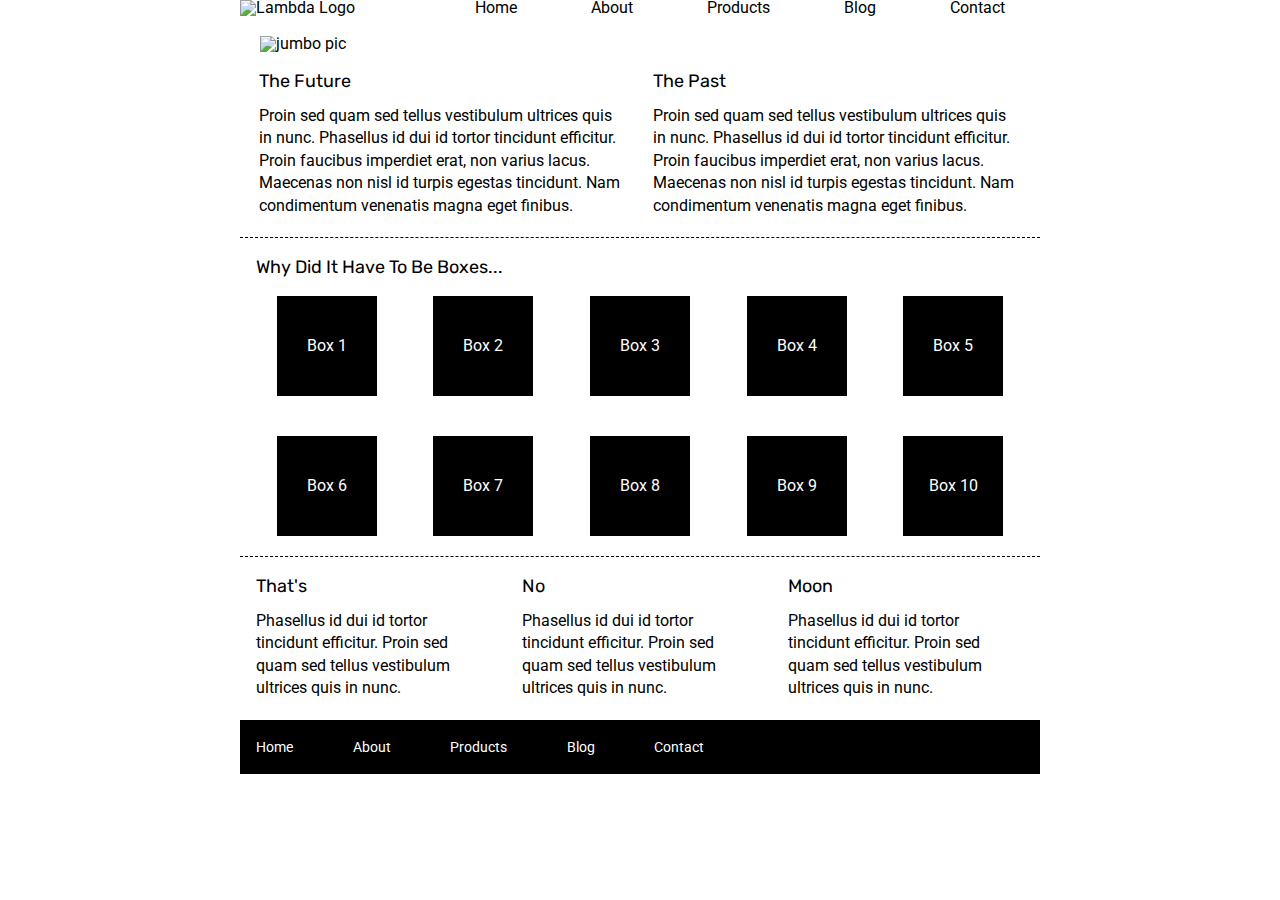
==== index.html @ 131dab74 "added images and nav bar" ====
<!doctype html>

<html lang="en">
<head>
  <meta charset="utf-8">

  <title>Sprint Challenge - Home</title>

  <link href="https://fonts.googleapis.com/css?family=Roboto|Rubik" rel="stylesheet">
  <link rel="stylesheet" href="css/index.css">

</head>

<body>
    <div class="container">
        <section class="navHeader">
            <img src="./img/lambda-black.png" alt="Lambda Logo">
        <nav>
            <a href="#">Home</a>
            <a href="#">About</a>
            <a href="#">Products</a>
            <a href="#">Blog</a>
            <a href="#">Contact</a>
        </nav>
        </section>
    <div class="headerImg">
        <img src="./img/jumbo.jpg" alt="jumbo pic">
    </div>

        <section class="top-content">   
            <div class="text-container">
                <h2>The Future</h2>
                <p>Proin sed quam sed tellus vestibulum ultrices quis in nunc. Phasellus id dui id tortor tincidunt efficitur. Proin faucibus imperdiet erat, non varius lacus. Maecenas non nisl id turpis egestas tincidunt. Nam condimentum venenatis magna eget finibus.</p>
            </div>
            <div class="text-container">
                <h2>The Past</h2>
                <p>Proin sed quam sed tellus vestibulum ultrices quis in nunc. Phasellus id dui id tortor tincidunt efficitur. Proin faucibus imperdiet erat, non varius lacus. Maecenas non nisl id turpis egestas tincidunt. Nam condimentum venenatis magna eget finibus.</p>
            </div>
        </section>
        
        <section class="middle-content">
        
            <h2>Why Did It Have To Be Boxes...</h2>
            
            <div class="boxes">
                <div class="box">Box 1</div>
                <div class="box">Box 2</div>
                <div class="box">Box 3</div>
                <div class="box">Box 4</div>
                <div class="box">Box 5</div>
                <div class="box">Box 6</div>
                <div class="box">Box 7</div>
                <div class="box">Box 8</div>
                <div class="box">Box 9</div>
                <div class="box">Box 10</div>
            </div>
        
        </section>

        <section class="bottom-content">

            <div class="text-container">
                <h2>That's</h2>
                <p>Phasellus id dui id tortor tincidunt efficitur. Proin sed quam sed tellus vestibulum ultrices quis in nunc.</p>
            </div>
            <div class="text-container">
                <h2>No</h2>
                <p>Phasellus id dui id tortor tincidunt efficitur. Proin sed quam sed tellus vestibulum ultrices quis in nunc.</p>
            </div>
            <div class="text-container">
                <h2>Moon</h2>
                <p>Phasellus id dui id tortor tincidunt efficitur. Proin sed quam sed tellus vestibulum ultrices quis in nunc.</p>
            </div>

        </section>
        
        <footer>
            <nav>
                <a href="#">Home</a>
                <a href="#">About</a>
                <a href="#">Products</a>
                <a href="#">Blog</a>
                <a href="#">Contact</a>
            </nav>
        </footer>
    </div><!-- container -->        
</body>
</html>
---- css/index.css ----
/* http://meyerweb.com/eric/tools/css/reset/ 
   v2.0 | 20110126
   License: none (public domain)
*/

html, body, div, span, applet, object, iframe,
h1, h2, h3, h4, h5, h6, p, blockquote, pre,
a, abbr, acronym, address, big, cite, code,
del, dfn, em, img, ins, kbd, q, s, samp,
small, strike, strong, sub, sup, tt, var,
b, u, i, center,
dl, dt, dd, ol, ul, li,
fieldset, form, label, legend,
table, caption, tbody, tfoot, thead, tr, th, td,
article, aside, canvas, details, embed, 
figure, figcaption, footer, header, hgroup, 
menu, nav, output, ruby, section, summary,
time, mark, audio, video {
	margin: 0;
	padding: 0;
	border: 0;
	font-size: 100%;
	font: inherit;
	vertical-align: baseline;
}
/* HTML5 display-role reset for older browsers */
article, aside, details, figcaption, figure, 
footer, header, hgroup, menu, nav, section {
	display: block;
}
body {
	line-height: 1;
}
ol, ul {
	list-style: none;
}
blockquote, q {
	quotes: none;
}
blockquote:before, blockquote:after,
q:before, q:after {
	content: '';
	content: none;
}
table {
	border-collapse: collapse;
	border-spacing: 0;
}

* {
    box-sizing: border-box;
}

html, body {
    height: 100%;
    font-family: 'Roboto', sans-serif;
}

h1, h2, h3, h4, h5 {
    font-size: 18px;
    margin-bottom: 15px;
    font-family: 'Rubik', sans-serif;
}

.navHeader{
    display: flex;
    flex-direction: row;
    align-items: baseline;
    justify-content: space-between;
}

.navHeader a{
    text-decoration: none;
    color: black;
    width: 48%;
    padding: 35px;

}

.headerImg{
    margin: 10px;
    padding: 10px;

}
p {
    line-height: 1.4;
}

.container {
    width: 800px;
    margin: 0 auto;
}

.top-content {
    display: flex;
    flex-wrap: wrap;
    justify-content: space-evenly;
    margin-bottom: 20px;
    border-bottom: 1px dashed black;
}

.top-content .text-container {
    width: 48%;
    padding: 0 1%;
    padding-bottom: 20px;  
}

.middle-content {
    margin-bottom: 20px;
    border-bottom: 1px dashed black;
}

.middle-content h2 {
    padding: 0 2%;
    margin-bottom: 0;
}

.middle-content .boxes {
    display: flex;
    flex-wrap: wrap;
    justify-content: space-evenly;
}

.middle-content .boxes .box {
    width: 12.5%;
    height: 100px;
    background: black;
    margin: 20px 2.5%;
    color: white;
    display: flex;
    align-items: center;
    justify-content: center;
}

.bottom-content {
    display: flex;
    margin: 0 2% 20px;
    justify-content: space-around;
}

.bottom-content .text-container {
    padding-right: 4%;
}

.bottom-content .text-container:last-child {
    padding-right: 0;
}

footer {
    width: 100%;
    background: black;
}

footer nav {
    width: 60%;
    display: flex;
    justify-content: space-between;
    align-items: center;
    padding: 20px 2%;
    font-size: 14px;
}

footer nav a {
    color: white;
    text-decoration: none;
}
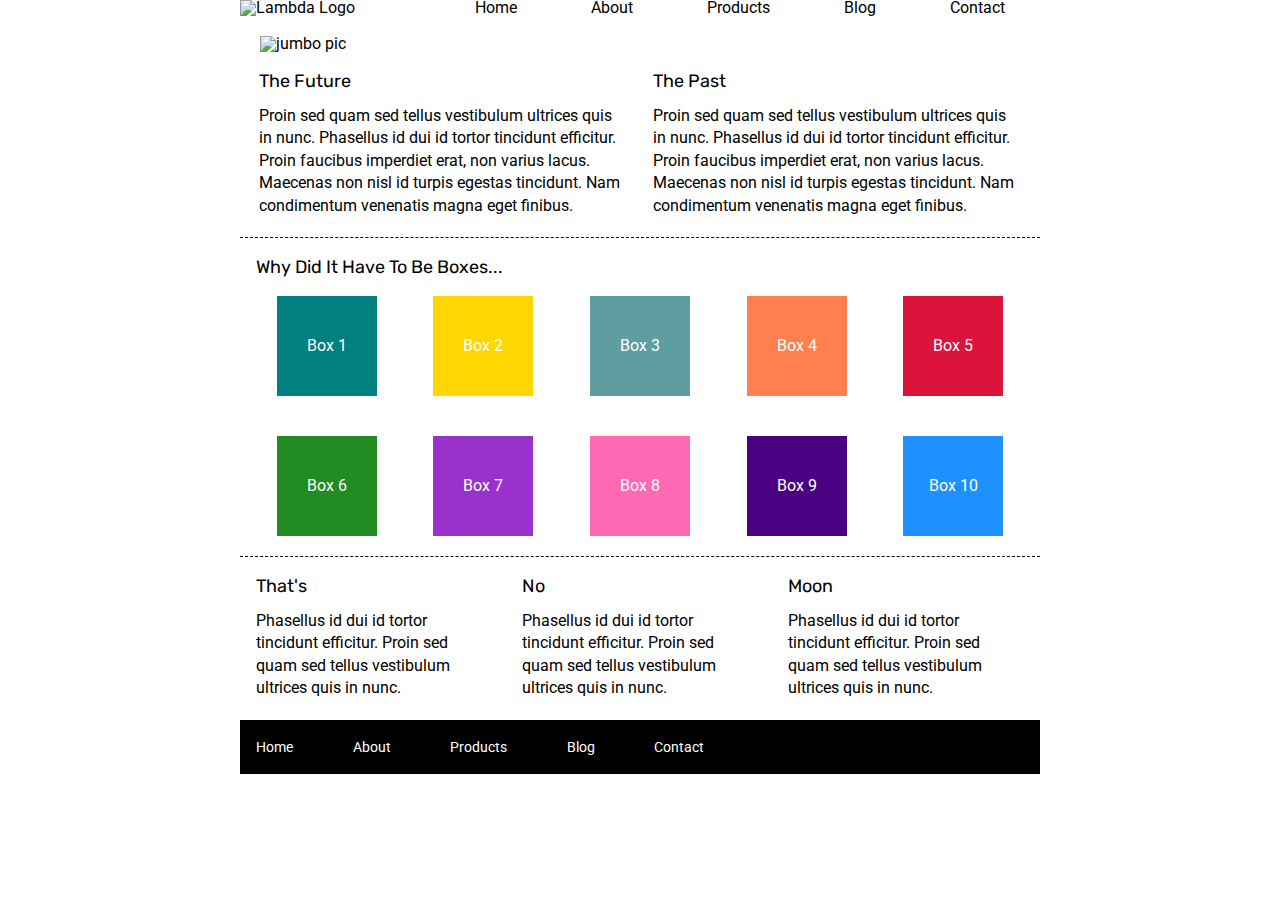
==== commit eaa6cc6e: "final project" ====
--- a/index.html
+++ b/index.html
@@ -17,7 +17,7 @@
             <img src="./img/lambda-black.png" alt="Lambda Logo">
         <nav>
             <a href="#">Home</a>
-            <a href="#">About</a>
+            <a href="about.html">About</a>
             <a href="#">Products</a>
             <a href="#">Blog</a>
             <a href="#">Contact</a>
@@ -43,16 +43,16 @@
             <h2>Why Did It Have To Be Boxes...</h2>
             
             <div class="boxes">
-                <div class="box">Box 1</div>
-                <div class="box">Box 2</div>
-                <div class="box">Box 3</div>
-                <div class="box">Box 4</div>
-                <div class="box">Box 5</div>
-                <div class="box">Box 6</div>
-                <div class="box">Box 7</div>
-                <div class="box">Box 8</div>
-                <div class="box">Box 9</div>
-                <div class="box">Box 10</div>
+                <div class="box" id="box1">Box 1</div>
+                <div class="box" id="box2">Box 2</div>
+                <div class="box" id="box3">Box 3</div>
+                <div class="box" id="box4">Box 4</div>
+                <div class="box" id="box5">Box 5</div>
+                <div class="box" id="box6">Box 6</div>
+                <div class="box" id="box7">Box 7</div>
+                <div class="box" id="box8">Box 8</div>
+                <div class="box" id="box9">Box 9</div>
+                <div class="box" id="box10">Box 10</div>
             </div>
         
         </section>
--- a/css/index.css
+++ b/css/index.css
@@ -78,8 +78,10 @@
 }
 
 .headerImg{
-    margin: 10px;
-    padding: 10px;
+    display: flex;
+    justify-content: flex-start;
+    margin: 10px;
+    padding: 10px;  
 
 }
 p {
@@ -163,4 +165,67 @@
 footer nav a {
     color: white;
     text-decoration: none;
+}
+#box1{
+    background-color: teal;
+}
+#box2{
+    background-color: gold;
+}
+#box3{
+    background-color: cadetblue;
+}
+#box4{
+    background-color: coral;
+}
+#box5{
+    background-color: crimson;
+}
+#box6{
+    background-color: forestgreen;
+}
+#box7{
+    background-color: darkorchid;
+}
+#box8{
+    background-color: hotpink;
+}
+#box9{
+    background-color: indigo;
+}
+#box10{
+    background-color: dodgerblue;
+}
+.headerAbout{
+    margin: 10px;
+    padding: 10px;  
+}
+.about{
+    margin: 10px;
+    padding: 10px;
+    border-bottom: 1px dashed black;
+}
+.topSection{
+    display: flex;
+    align-items: center;
+    justify-content: space-evenly;
+    margin-bottom: 20px;
+    border-bottom: 1px dashed; 
+}
+.bottomSection{ 
+    display: flex;
+    align-items: center;
+    justify-content: space-evenly;
+    margin-bottom: 20px;
+    border-bottom: 1px dashed;
+}
+button{
+    border: 2px solid black;
+    background-color: white;
+    padding: 5px;
+}
+
+.together{
+    padding: 10px;
+    margin: 10px;
 }